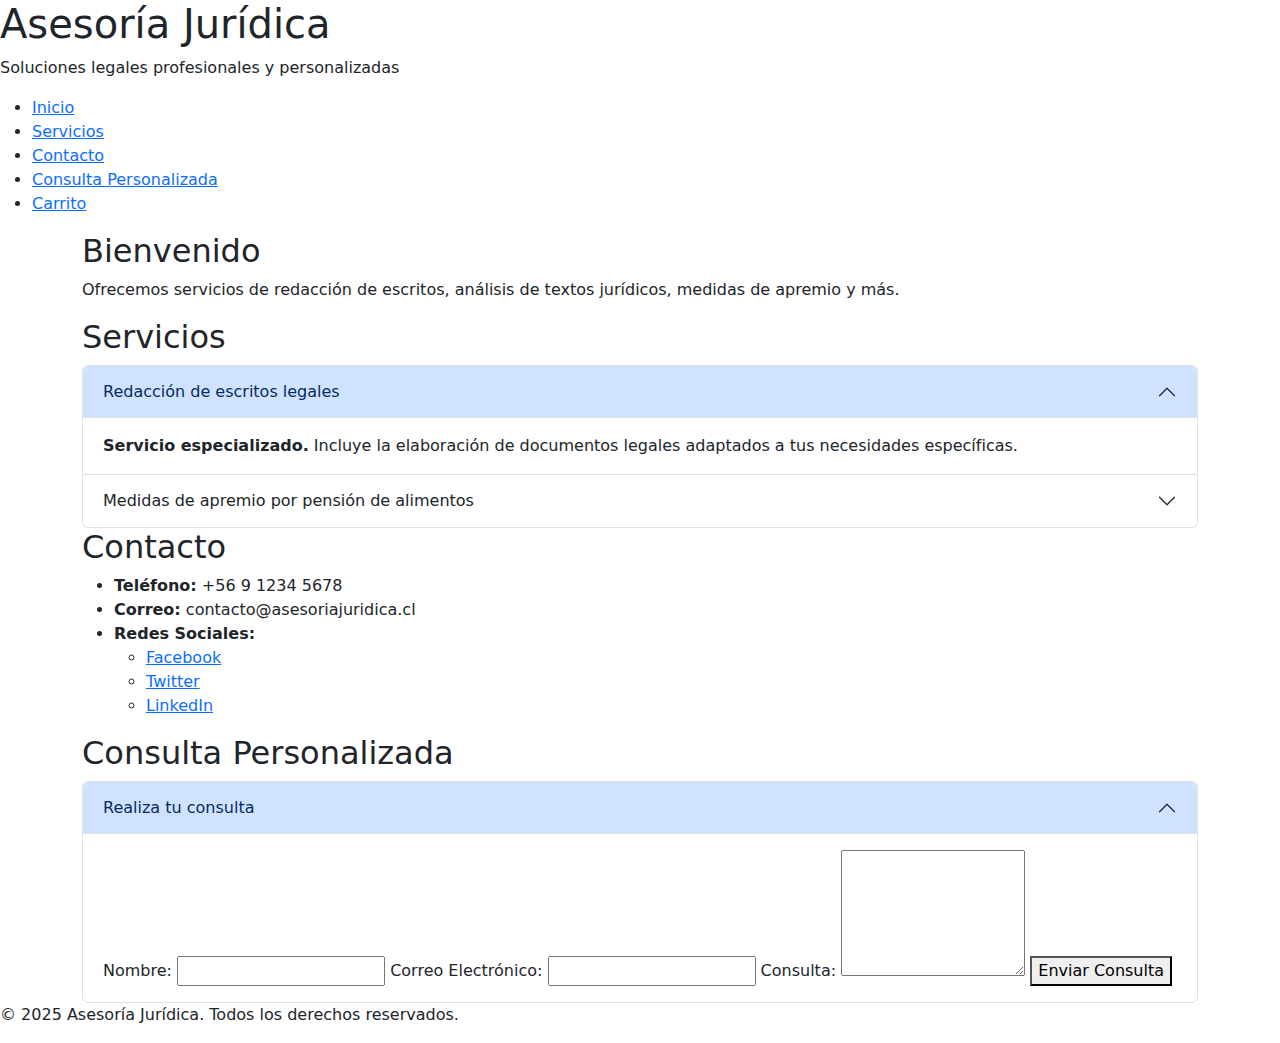
==== index.html @ 689ed21b "Update index.html" ====
<!DOCTYPE html>
<html lang="es">
<head>
    <meta charset="UTF-8">
    <meta name="viewport" content="width=device-width, initial-scale=1.0">
    <title>Asesoría Jurídica - Servicios</title>
    <link rel="stylesheet" href="styles.css">
    <link href="https://cdn.jsdelivr.net/npm/bootstrap@5.3.0-alpha3/dist/css/bootstrap.min.css" rel="stylesheet">
</head>
<body>
    <header>
        <h1>Asesoría Jurídica</h1>
        <p>Soluciones legales profesionales y personalizadas</p>
    </header>

    <nav>
        <ul>
            <li><a href="#inicio">Inicio</a></li>
            <li><a href="#servicios">Servicios</a></li>
            <li><a href="#contacto">Contacto</a></li>
            <li><a href="#consulta">Consulta Personalizada</a></li>
            <li><a href="#carrito">Carrito</a></li>
        </ul>
    </nav>

    <div class="container" id="inicio">
        <h2>Bienvenido</h2>
        <p>Ofrecemos servicios de redacción de escritos, análisis de textos jurídicos, medidas de apremio y más.</p>
    </div>

    <div class="container" id="servicios">
        <h2>Servicios</h2>
        <div class="accordion" id="accordionExample">
            <div class="accordion-item">
                <h2 class="accordion-header">
                    <button class="accordion-button" type="button" data-bs-toggle="collapse" data-bs-target="#collapseOne" aria-expanded="true" aria-controls="collapseOne">
                        Redacción de escritos legales
                    </button>
                </h2>
                <div id="collapseOne" class="accordion-collapse collapse show" data-bs-parent="#accordionExample">
                    <div class="accordion-body">
                        <strong>Servicio especializado.</strong> Incluye la elaboración de documentos legales adaptados a tus necesidades específicas.
                    </div>
                </div>
            </div>
            <div class="accordion-item">
                <h2 class="accordion-header">
                    <button class="accordion-button collapsed" type="button" data-bs-toggle="collapse" data-bs-target="#collapseTwo" aria-expanded="false" aria-controls="collapseTwo">
                        Medidas de apremio por pensión de alimentos
                    </button>
                </h2>
                <div id="collapseTwo" class="accordion-collapse collapse" data-bs-parent="#accordionExample">
                    <div class="accordion-body">
                        <strong>Acciones legales rápidas.</strong> Nos encargamos de gestionar medidas de apremio para asegurar el cumplimiento de las pensiones alimenticias.
                    </div>
                </div>
            </div>
        </div>
    </div>

    <div class="container" id="contacto">
        <h2>Contacto</h2>
        <ul>
            <li><strong>Teléfono:</strong> +56 9 1234 5678</li>
            <li><strong>Correo:</strong> contacto@asesoriajuridica.cl</li>
            <li><strong>Redes Sociales:</strong>
                <ul>
                    <li><a href="#">Facebook</a></li>
                    <li><a href="#">Twitter</a></li>
                    <li><a href="#">LinkedIn</a></li>
                </ul>
            </li>
        </ul>
    </div>

    <div class="container" id="consulta">
        <h2>Consulta Personalizada</h2>
        <div class="accordion" id="accordionConsulta">
            <div class="accordion-item">
                <h2 class="accordion-header">
                    <button class="accordion-button" type="button" data-bs-toggle="collapse" data-bs-target="#collapseConsulta" aria-expanded="true" aria-controls="collapseConsulta">
                        Realiza tu consulta
                    </button>
                </h2>
                <div id="collapseConsulta" class="accordion-collapse collapse show" data-bs-parent="#accordionConsulta">
                    <div class="accordion-body">
                        <form action="#" method="POST">
                            <label for="nombre">Nombre:</label>
                            <input type="text" id="nombre" name="nombre" required>

                            <label for="correo">Correo Electrónico:</label>
                            <input type="email" id="correo" name="correo" required>

                            <label for="consulta">Consulta:</label>
                            <textarea id="consulta" name="consulta" rows="5" required></textarea>

                            <button type="submit">Enviar Consulta</button>
                        </form>
                    </div>
                </div>
            </div>
        </div>
    </div>

    <footer>
        <p>&copy; 2025 Asesoría Jurídica. Todos los derechos reservados.</p>
    </footer>

    <script src="https://cdn.jsdelivr.net/npm/bootstrap@5.3.0-alpha3/dist/js/bootstrap.bundle.min.js"></script>
</body>
</html>
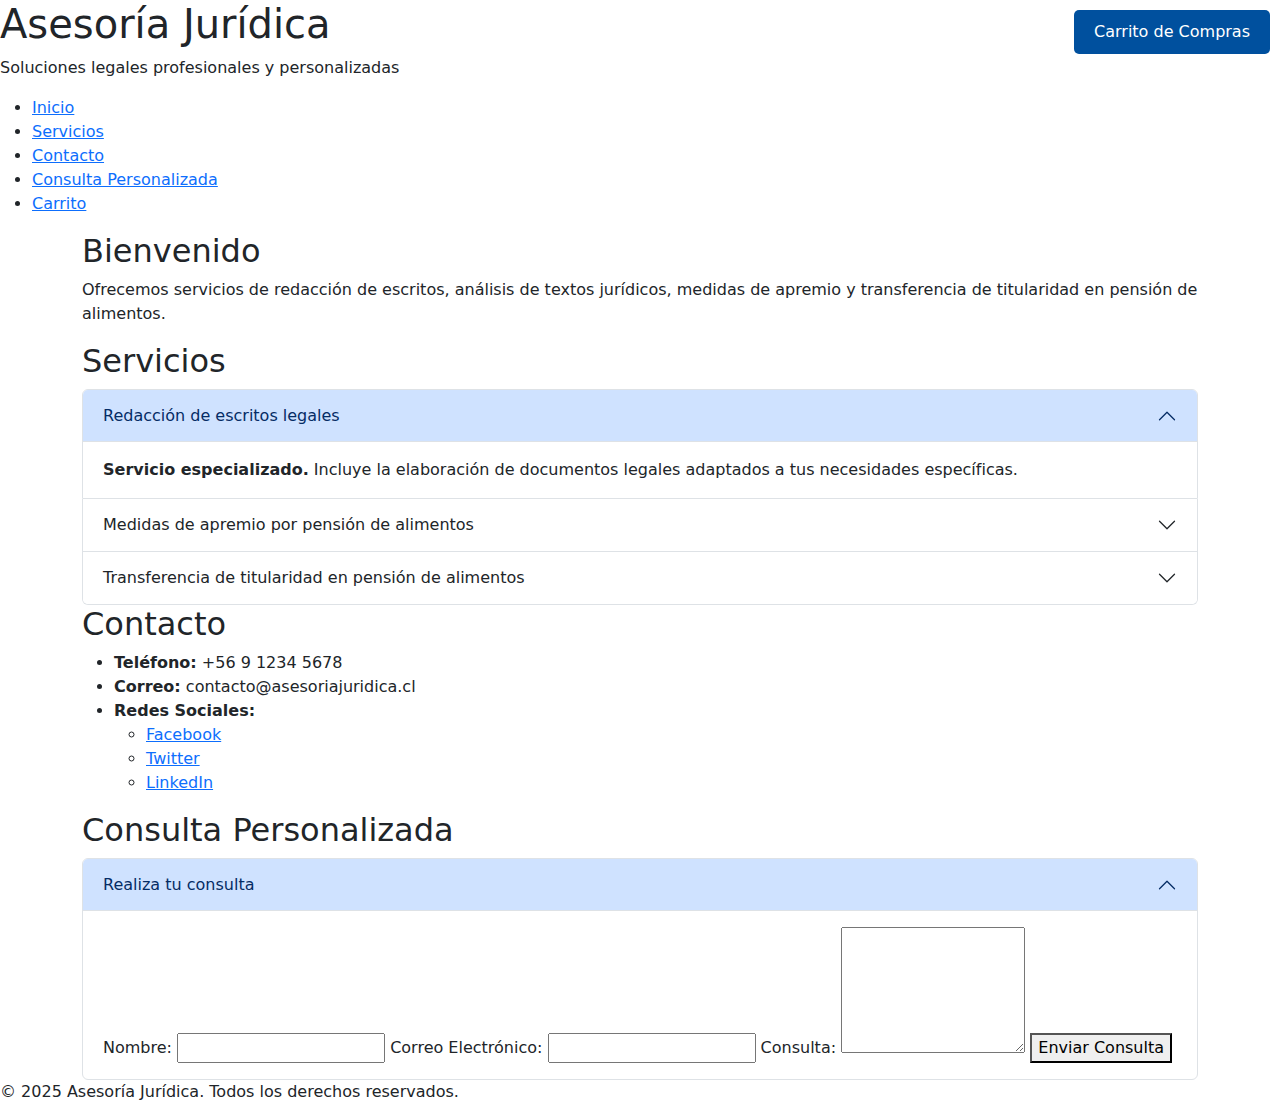
==== commit 1f66c1a3: "Update index.html" ====
--- a/index.html
+++ b/index.html
@@ -6,12 +6,32 @@
     <title>Asesoría Jurídica - Servicios</title>
     <link rel="stylesheet" href="styles.css">
     <link href="https://cdn.jsdelivr.net/npm/bootstrap@5.3.0-alpha3/dist/css/bootstrap.min.css" rel="stylesheet">
+    <style>
+        .cart-button {
+            position: fixed;
+            top: 10px;
+            right: 10px;
+            background-color: #00509e;
+            color: white;
+            border: none;
+            padding: 10px 20px;
+            border-radius: 5px;
+            cursor: pointer;
+            z-index: 1000;
+        }
+
+        .cart-button:hover {
+            background-color: #003366;
+        }
+    </style>
 </head>
 <body>
     <header>
         <h1>Asesoría Jurídica</h1>
         <p>Soluciones legales profesionales y personalizadas</p>
     </header>
+
+    <button class="cart-button" onclick="alert('Función de carrito en desarrollo')">Carrito de Compras</button>
 
     <nav>
         <ul>
@@ -25,7 +45,7 @@
 
     <div class="container" id="inicio">
         <h2>Bienvenido</h2>
-        <p>Ofrecemos servicios de redacción de escritos, análisis de textos jurídicos, medidas de apremio y más.</p>
+        <p>Ofrecemos servicios de redacción de escritos, análisis de textos jurídicos, medidas de apremio y transferencia de titularidad en pensión de alimentos.</p>
     </div>
 
     <div class="container" id="servicios">
@@ -52,6 +72,18 @@
                 <div id="collapseTwo" class="accordion-collapse collapse" data-bs-parent="#accordionExample">
                     <div class="accordion-body">
                         <strong>Acciones legales rápidas.</strong> Nos encargamos de gestionar medidas de apremio para asegurar el cumplimiento de las pensiones alimenticias.
+                    </div>
+                </div>
+            </div>
+            <div class="accordion-item">
+                <h2 class="accordion-header">
+                    <button class="accordion-button collapsed" type="button" data-bs-toggle="collapse" data-bs-target="#collapseThree" aria-expanded="false" aria-controls="collapseThree">
+                        Transferencia de titularidad en pensión de alimentos
+                    </button>
+                </h2>
+                <div id="collapseThree" class="accordion-collapse collapse" data-bs-parent="#accordionExample">
+                    <div class="accordion-body">
+                        <strong>Gestión integral.</strong> Ofrecemos asistencia en la transferencia legal de titularidad para casos de pensión alimenticia.
                     </div>
                 </div>
             </div>
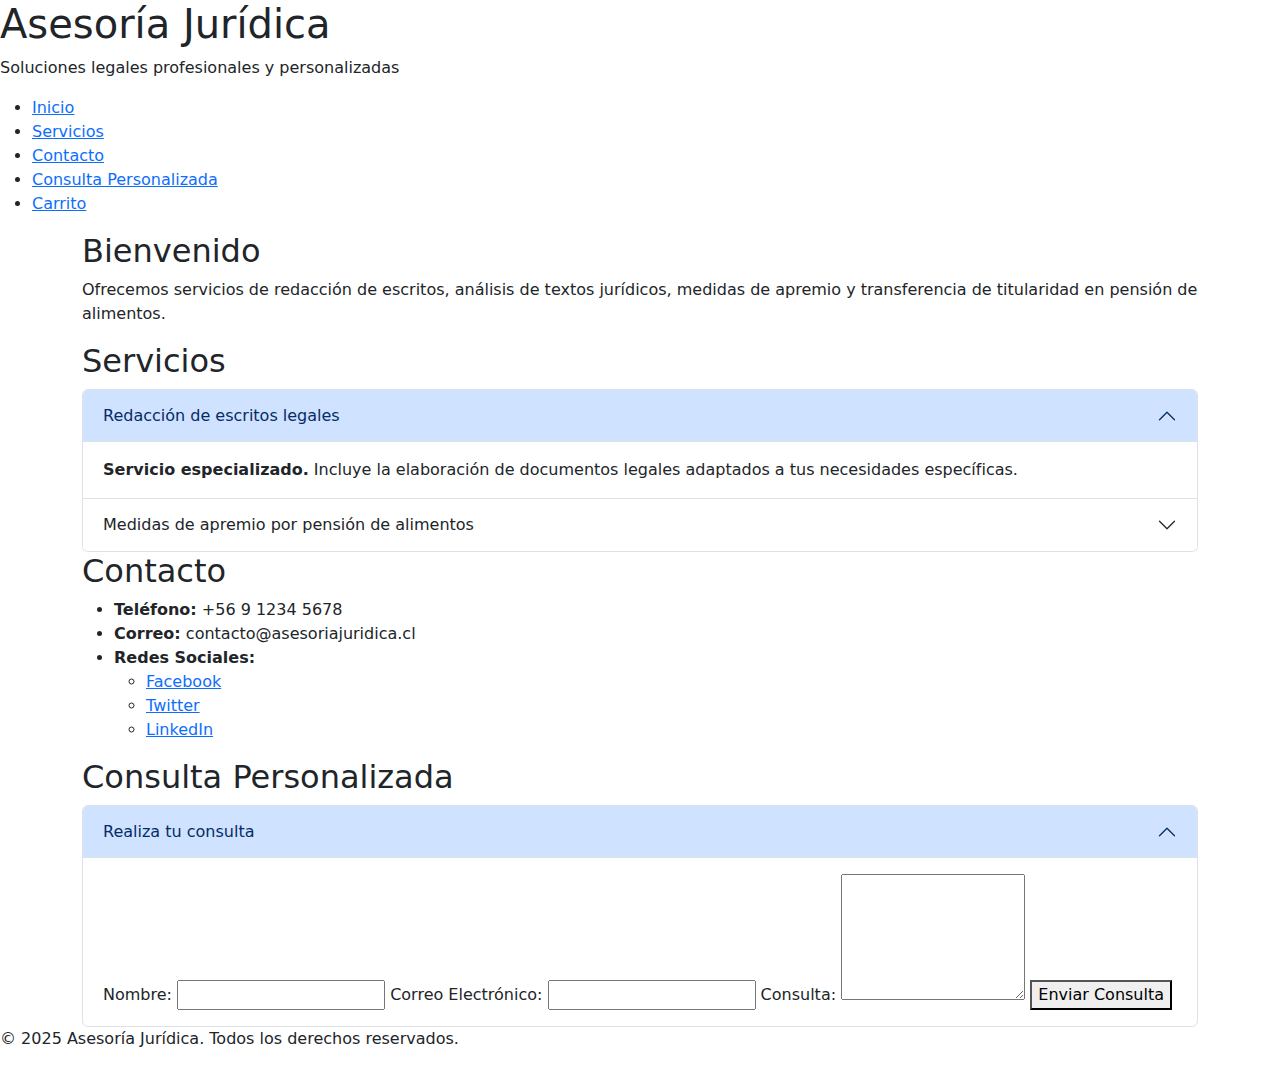
==== commit ab8f8c9d: "Update index.html" ====
--- a/index.html
+++ b/index.html
@@ -6,32 +6,12 @@
     <title>Asesoría Jurídica - Servicios</title>
     <link rel="stylesheet" href="styles.css">
     <link href="https://cdn.jsdelivr.net/npm/bootstrap@5.3.0-alpha3/dist/css/bootstrap.min.css" rel="stylesheet">
-    <style>
-        .cart-button {
-            position: fixed;
-            top: 10px;
-            right: 10px;
-            background-color: #00509e;
-            color: white;
-            border: none;
-            padding: 10px 20px;
-            border-radius: 5px;
-            cursor: pointer;
-            z-index: 1000;
-        }
-
-        .cart-button:hover {
-            background-color: #003366;
-        }
-    </style>
 </head>
 <body>
     <header>
         <h1>Asesoría Jurídica</h1>
         <p>Soluciones legales profesionales y personalizadas</p>
     </header>
-
-    <button class="cart-button" onclick="alert('Función de carrito en desarrollo')">Carrito de Compras</button>
 
     <nav>
         <ul>
@@ -72,18 +52,6 @@
                 <div id="collapseTwo" class="accordion-collapse collapse" data-bs-parent="#accordionExample">
                     <div class="accordion-body">
                         <strong>Acciones legales rápidas.</strong> Nos encargamos de gestionar medidas de apremio para asegurar el cumplimiento de las pensiones alimenticias.
-                    </div>
-                </div>
-            </div>
-            <div class="accordion-item">
-                <h2 class="accordion-header">
-                    <button class="accordion-button collapsed" type="button" data-bs-toggle="collapse" data-bs-target="#collapseThree" aria-expanded="false" aria-controls="collapseThree">
-                        Transferencia de titularidad en pensión de alimentos
-                    </button>
-                </h2>
-                <div id="collapseThree" class="accordion-collapse collapse" data-bs-parent="#accordionExample">
-                    <div class="accordion-body">
-                        <strong>Gestión integral.</strong> Ofrecemos asistencia en la transferencia legal de titularidad para casos de pensión alimenticia.
                     </div>
                 </div>
             </div>
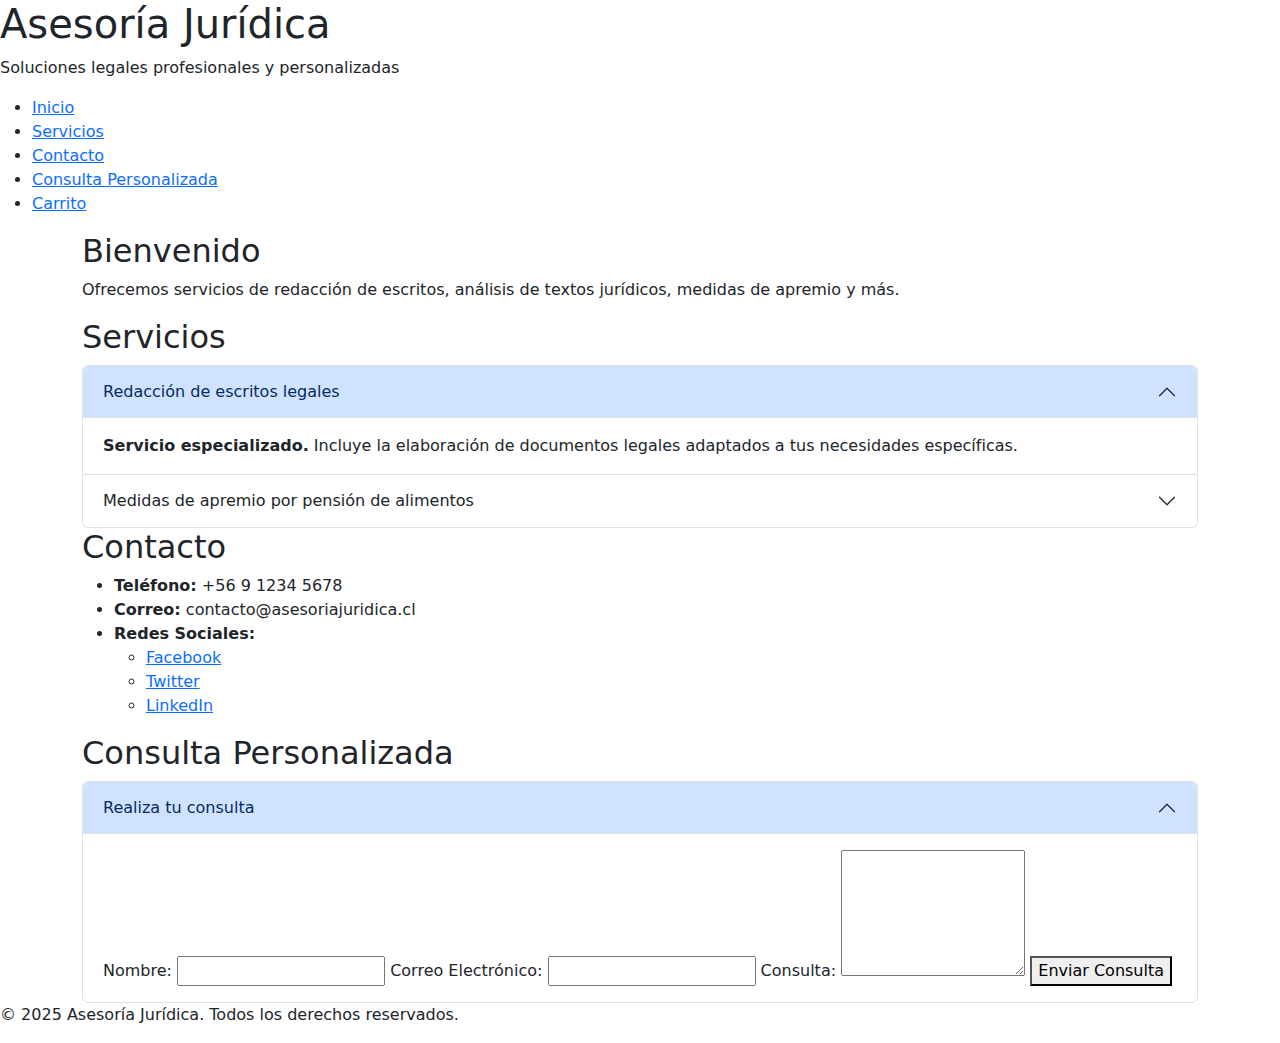
==== commit 685fc675: "Update index.html" ====
--- a/index.html
+++ b/index.html
@@ -25,7 +25,7 @@
 
     <div class="container" id="inicio">
         <h2>Bienvenido</h2>
-        <p>Ofrecemos servicios de redacción de escritos, análisis de textos jurídicos, medidas de apremio y transferencia de titularidad en pensión de alimentos.</p>
+        <p>Ofrecemos servicios de redacción de escritos, análisis de textos jurídicos, medidas de apremio y más.</p>
     </div>
 
     <div class="container" id="servicios">
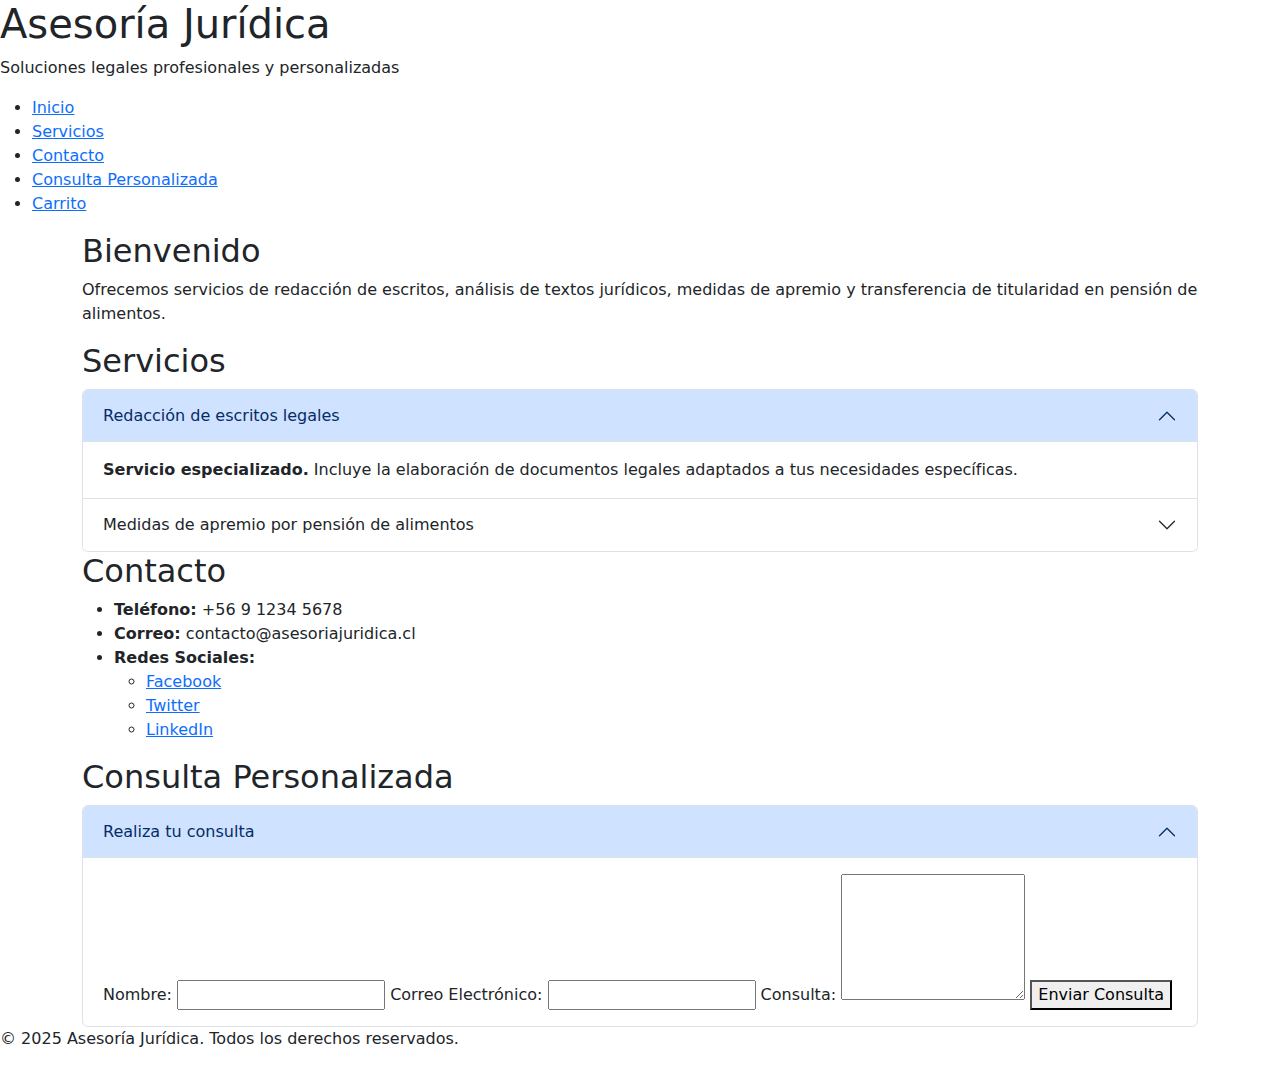
==== commit 1f375d50: "Update index.html" ====
--- a/index.html
+++ b/index.html
@@ -25,7 +25,7 @@
 
     <div class="container" id="inicio">
         <h2>Bienvenido</h2>
-        <p>Ofrecemos servicios de redacción de escritos, análisis de textos jurídicos, medidas de apremio y más.</p>
+        <p>Ofrecemos servicios de redacción de escritos, análisis de textos jurídicos, medidas de apremio y transferencia de titularidad en pensión de alimentos.</p>
     </div>
 
     <div class="container" id="servicios">
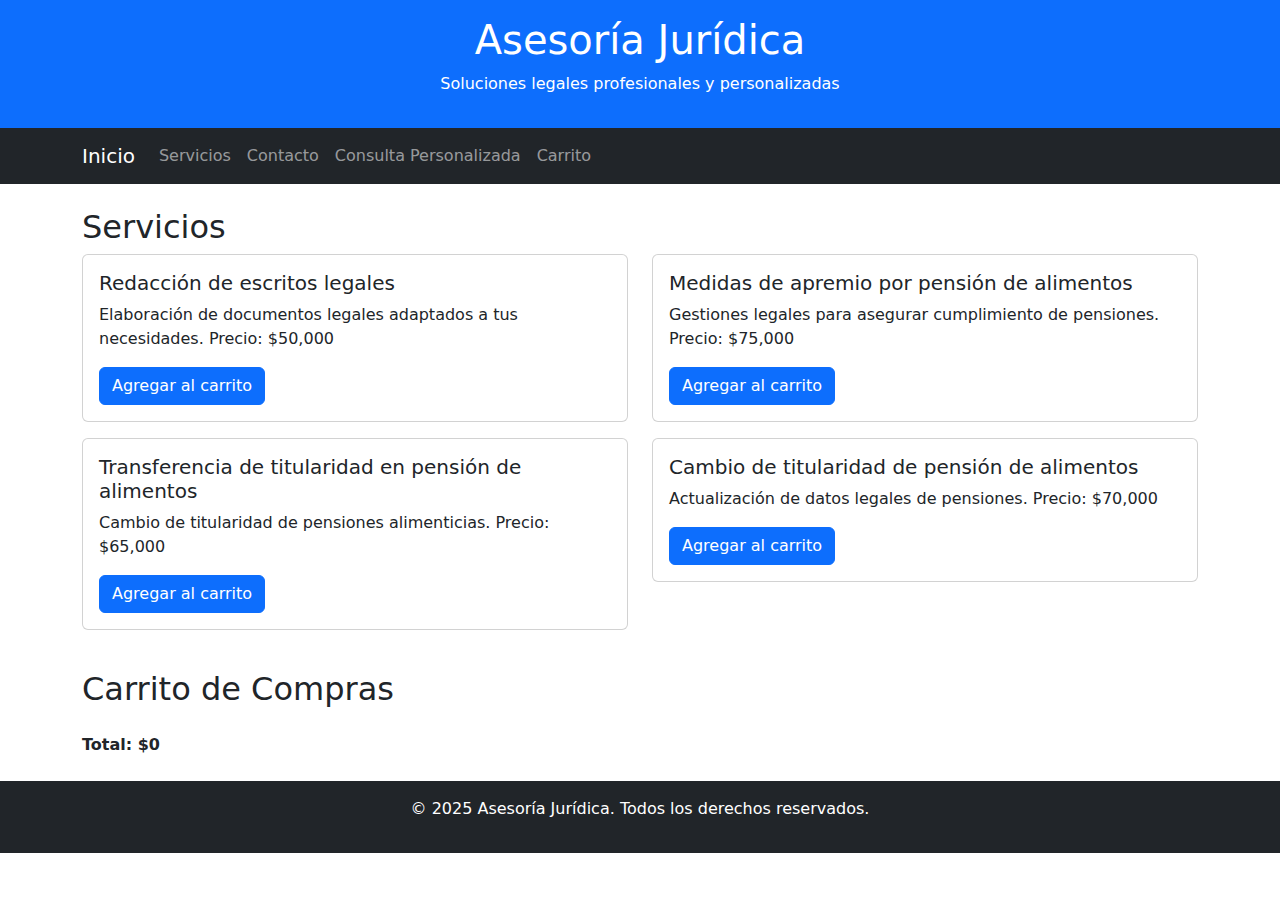
==== commit 650101aa: "Update index.html" ====
--- a/index.html
+++ b/index.html
@@ -6,103 +6,126 @@
     <title>Asesoría Jurídica - Servicios</title>
     <link rel="stylesheet" href="styles.css">
     <link href="https://cdn.jsdelivr.net/npm/bootstrap@5.3.0-alpha3/dist/css/bootstrap.min.css" rel="stylesheet">
+    <script>
+        // Carrito de compras
+        const servicios = [
+            { nombre: "Redacción de escritos legales", precio: 50000 },
+            { nombre: "Medidas de apremio por pensión de alimentos", precio: 75000 },
+            { nombre: "Transferencia de titularidad en pensión de alimentos", precio: 65000 },
+            { nombre: "Cambio de titularidad de pensión de alimentos", precio: 70000 }
+        ];
+
+        let carrito = [];
+
+        function agregarAlCarrito(indice) {
+            carrito.push(servicios[indice]);
+            actualizarCarrito();
+        }
+
+        function eliminarDelCarrito(indice) {
+            carrito.splice(indice, 1);
+            actualizarCarrito();
+        }
+
+        function actualizarCarrito() {
+            const carritoElement = document.getElementById('carrito-items');
+            const totalElement = document.getElementById('carrito-total');
+            carritoElement.innerHTML = '';
+
+            let total = 0;
+            carrito.forEach((item, index) => {
+                total += item.precio;
+                const listItem = document.createElement('li');
+                listItem.className = "list-group-item d-flex justify-content-between align-items-center";
+                listItem.textContent = `${item.nombre} - $${item.precio}`;
+
+                const removeButton = document.createElement('button');
+                removeButton.textContent = 'Eliminar';
+                removeButton.className = 'btn btn-danger btn-sm';
+                removeButton.onclick = () => eliminarDelCarrito(index);
+                listItem.appendChild(removeButton);
+
+                carritoElement.appendChild(listItem);
+            });
+
+            totalElement.textContent = `Total: $${total}`;
+        }
+    </script>
 </head>
 <body>
-    <header>
+    <header class="text-center py-3 bg-primary text-white">
         <h1>Asesoría Jurídica</h1>
         <p>Soluciones legales profesionales y personalizadas</p>
     </header>
 
-    <nav>
-        <ul>
-            <li><a href="#inicio">Inicio</a></li>
-            <li><a href="#servicios">Servicios</a></li>
-            <li><a href="#contacto">Contacto</a></li>
-            <li><a href="#consulta">Consulta Personalizada</a></li>
-            <li><a href="#carrito">Carrito</a></li>
-        </ul>
+    <nav class="navbar navbar-expand-lg navbar-dark bg-dark">
+        <div class="container">
+            <a class="navbar-brand" href="#">Inicio</a>
+            <button class="navbar-toggler" type="button" data-bs-toggle="collapse" data-bs-target="#navbarNav" aria-controls="navbarNav" aria-expanded="false" aria-label="Toggle navigation">
+                <span class="navbar-toggler-icon"></span>
+            </button>
+            <div class="collapse navbar-collapse" id="navbarNav">
+                <ul class="navbar-nav">
+                    <li class="nav-item"><a class="nav-link" href="#servicios">Servicios</a></li>
+                    <li class="nav-item"><a class="nav-link" href="#contacto">Contacto</a></li>
+                    <li class="nav-item"><a class="nav-link" href="#consulta">Consulta Personalizada</a></li>
+                    <li class="nav-item"><a class="nav-link" href="#carrito">Carrito</a></li>
+                </ul>
+            </div>
+        </div>
     </nav>
 
-    <div class="container" id="inicio">
-        <h2>Bienvenido</h2>
-        <p>Ofrecemos servicios de redacción de escritos, análisis de textos jurídicos, medidas de apremio y transferencia de titularidad en pensión de alimentos.</p>
-    </div>
-
-    <div class="container" id="servicios">
+    <div class="container my-4" id="servicios">
         <h2>Servicios</h2>
-        <div class="accordion" id="accordionExample">
-            <div class="accordion-item">
-                <h2 class="accordion-header">
-                    <button class="accordion-button" type="button" data-bs-toggle="collapse" data-bs-target="#collapseOne" aria-expanded="true" aria-controls="collapseOne">
-                        Redacción de escritos legales
-                    </button>
-                </h2>
-                <div id="collapseOne" class="accordion-collapse collapse show" data-bs-parent="#accordionExample">
-                    <div class="accordion-body">
-                        <strong>Servicio especializado.</strong> Incluye la elaboración de documentos legales adaptados a tus necesidades específicas.
+        <div class="row">
+            <div class="col-md-6 mb-3" id="servicio-1">
+                <div class="card">
+                    <div class="card-body">
+                        <h5 class="card-title">Redacción de escritos legales</h5>
+                        <p class="card-text">Elaboración de documentos legales adaptados a tus necesidades. Precio: $50,000</p>
+                        <button class="btn btn-primary" onclick="agregarAlCarrito(0)">Agregar al carrito</button>
                     </div>
                 </div>
             </div>
-            <div class="accordion-item">
-                <h2 class="accordion-header">
-                    <button class="accordion-button collapsed" type="button" data-bs-toggle="collapse" data-bs-target="#collapseTwo" aria-expanded="false" aria-controls="collapseTwo">
-                        Medidas de apremio por pensión de alimentos
-                    </button>
-                </h2>
-                <div id="collapseTwo" class="accordion-collapse collapse" data-bs-parent="#accordionExample">
-                    <div class="accordion-body">
-                        <strong>Acciones legales rápidas.</strong> Nos encargamos de gestionar medidas de apremio para asegurar el cumplimiento de las pensiones alimenticias.
+            <div class="col-md-6 mb-3" id="servicio-2">
+                <div class="card">
+                    <div class="card-body">
+                        <h5 class="card-title">Medidas de apremio por pensión de alimentos</h5>
+                        <p class="card-text">Gestiones legales para asegurar cumplimiento de pensiones. Precio: $75,000</p>
+                        <button class="btn btn-primary" onclick="agregarAlCarrito(1)">Agregar al carrito</button>
+                    </div>
+                </div>
+            </div>
+            <div class="col-md-6 mb-3" id="servicio-3">
+                <div class="card">
+                    <div class="card-body">
+                        <h5 class="card-title">Transferencia de titularidad en pensión de alimentos</h5>
+                        <p class="card-text">Cambio de titularidad de pensiones alimenticias. Precio: $65,000</p>
+                        <button class="btn btn-primary" onclick="agregarAlCarrito(2)">Agregar al carrito</button>
+                    </div>
+                </div>
+            </div>
+            <div class="col-md-6 mb-3" id="servicio-4">
+                <div class="card">
+                    <div class="card-body">
+                        <h5 class="card-title">Cambio de titularidad de pensión de alimentos</h5>
+                        <p class="card-text">Actualización de datos legales de pensiones. Precio: $70,000</p>
+                        <button class="btn btn-primary" onclick="agregarAlCarrito(3)">Agregar al carrito</button>
                     </div>
                 </div>
             </div>
         </div>
     </div>
 
-    <div class="container" id="contacto">
-        <h2>Contacto</h2>
-        <ul>
-            <li><strong>Teléfono:</strong> +56 9 1234 5678</li>
-            <li><strong>Correo:</strong> contacto@asesoriajuridica.cl</li>
-            <li><strong>Redes Sociales:</strong>
-                <ul>
-                    <li><a href="#">Facebook</a></li>
-                    <li><a href="#">Twitter</a></li>
-                    <li><a href="#">LinkedIn</a></li>
-                </ul>
-            </li>
+    <div class="container my-4" id="carrito">
+        <h2>Carrito de Compras</h2>
+        <ul id="carrito-items" class="list-group mb-3">
+            <!-- Elementos del carrito -->
         </ul>
+        <p id="carrito-total" class="fw-bold">Total: $0</p>
     </div>
 
-    <div class="container" id="consulta">
-        <h2>Consulta Personalizada</h2>
-        <div class="accordion" id="accordionConsulta">
-            <div class="accordion-item">
-                <h2 class="accordion-header">
-                    <button class="accordion-button" type="button" data-bs-toggle="collapse" data-bs-target="#collapseConsulta" aria-expanded="true" aria-controls="collapseConsulta">
-                        Realiza tu consulta
-                    </button>
-                </h2>
-                <div id="collapseConsulta" class="accordion-collapse collapse show" data-bs-parent="#accordionConsulta">
-                    <div class="accordion-body">
-                        <form action="#" method="POST">
-                            <label for="nombre">Nombre:</label>
-                            <input type="text" id="nombre" name="nombre" required>
-
-                            <label for="correo">Correo Electrónico:</label>
-                            <input type="email" id="correo" name="correo" required>
-
-                            <label for="consulta">Consulta:</label>
-                            <textarea id="consulta" name="consulta" rows="5" required></textarea>
-
-                            <button type="submit">Enviar Consulta</button>
-                        </form>
-                    </div>
-                </div>
-            </div>
-        </div>
-    </div>
-
-    <footer>
+    <footer class="text-center py-3 bg-dark text-white">
         <p>&copy; 2025 Asesoría Jurídica. Todos los derechos reservados.</p>
     </footer>
 
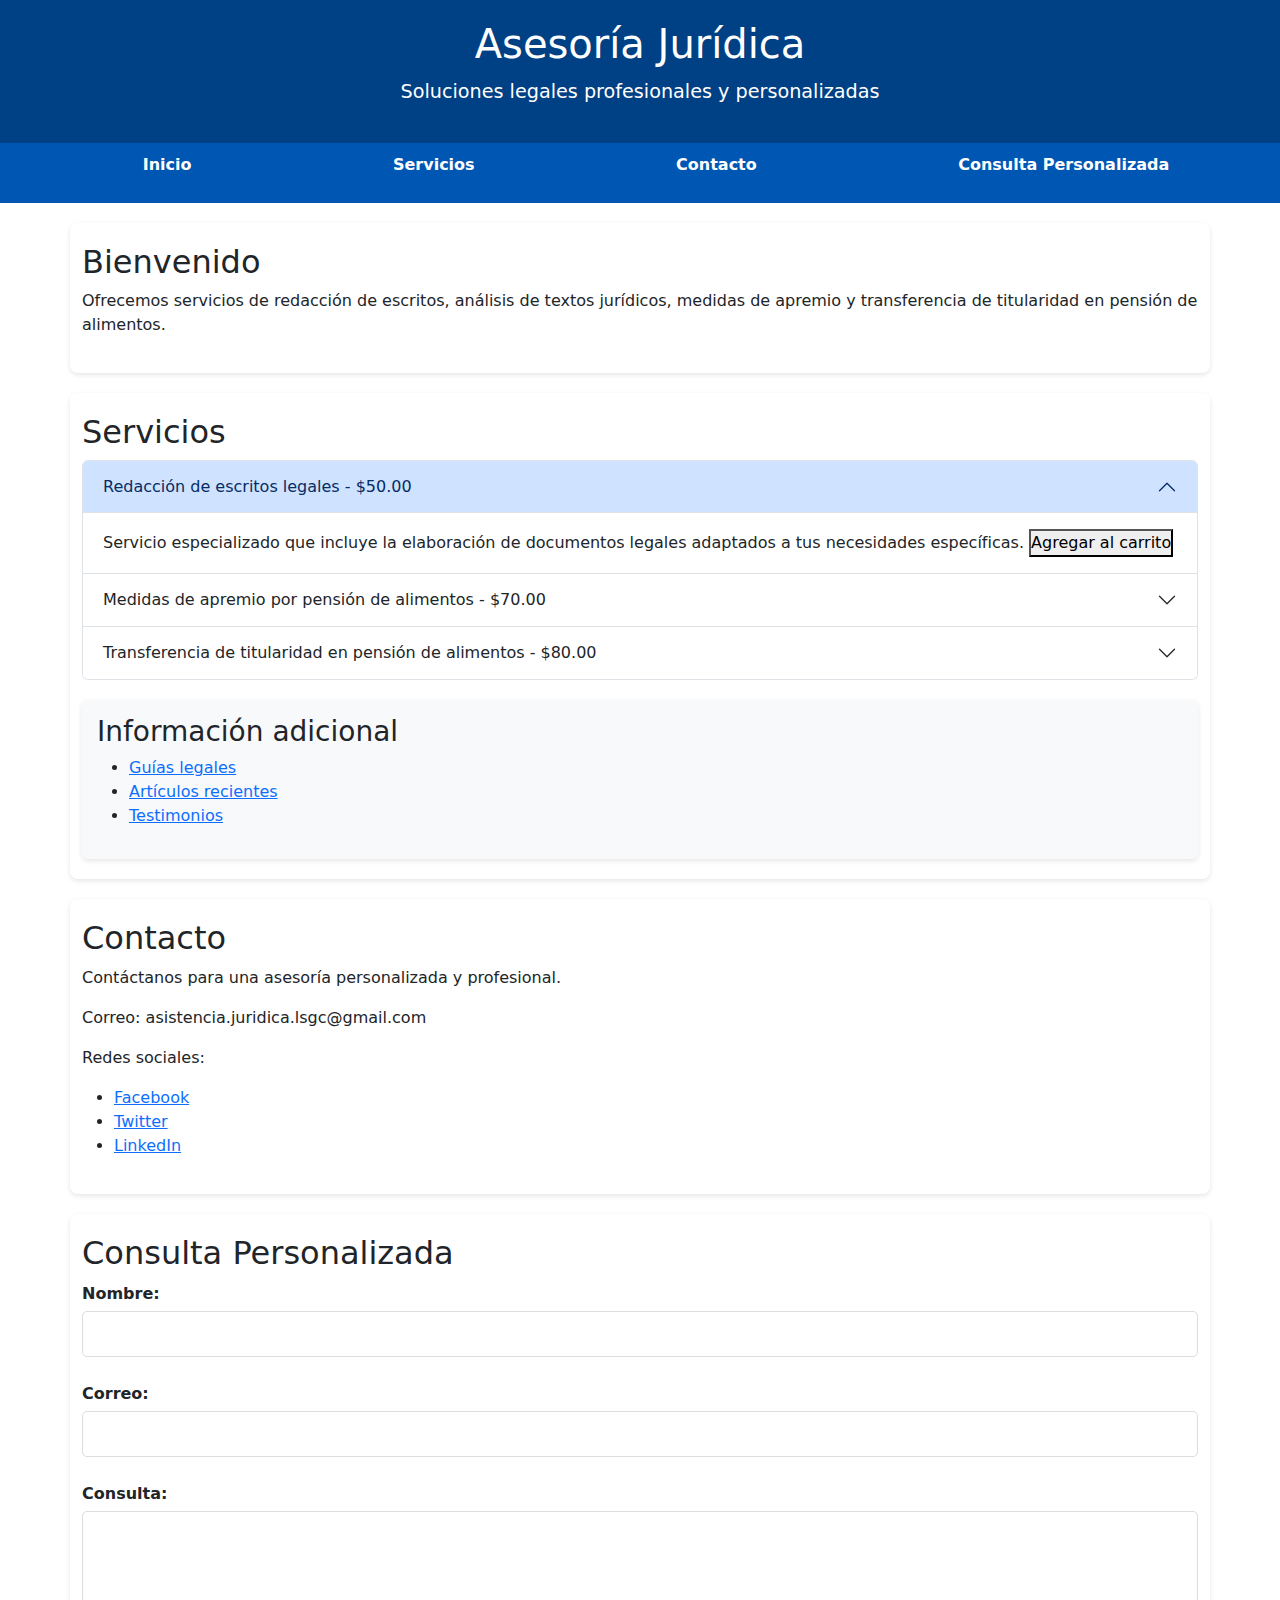
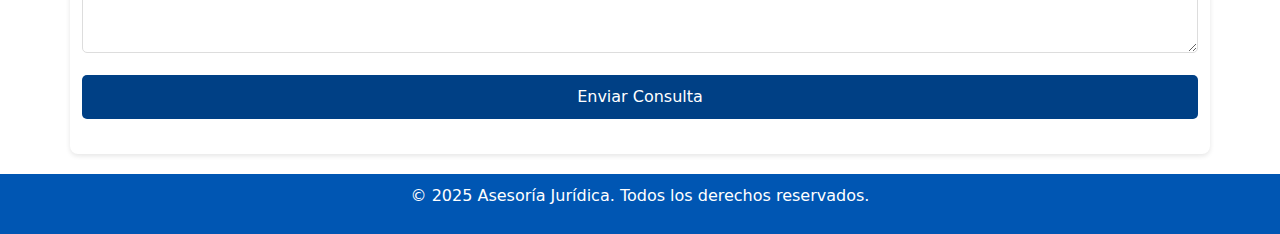
==== commit 3105bb16: "Add files via upload" ====
--- a/index.html
+++ b/index.html
@@ -1,134 +1,161 @@
-<!DOCTYPE html>
-<html lang="es">
-<head>
-    <meta charset="UTF-8">
-    <meta name="viewport" content="width=device-width, initial-scale=1.0">
-    <title>Asesoría Jurídica - Servicios</title>
-    <link rel="stylesheet" href="styles.css">
-    <link href="https://cdn.jsdelivr.net/npm/bootstrap@5.3.0-alpha3/dist/css/bootstrap.min.css" rel="stylesheet">
-    <script>
-        // Carrito de compras
-        const servicios = [
-            { nombre: "Redacción de escritos legales", precio: 50000 },
-            { nombre: "Medidas de apremio por pensión de alimentos", precio: 75000 },
-            { nombre: "Transferencia de titularidad en pensión de alimentos", precio: 65000 },
-            { nombre: "Cambio de titularidad de pensión de alimentos", precio: 70000 }
-        ];
-
-        let carrito = [];
-
-        function agregarAlCarrito(indice) {
-            carrito.push(servicios[indice]);
-            actualizarCarrito();
-        }
-
-        function eliminarDelCarrito(indice) {
-            carrito.splice(indice, 1);
-            actualizarCarrito();
-        }
-
-        function actualizarCarrito() {
-            const carritoElement = document.getElementById('carrito-items');
-            const totalElement = document.getElementById('carrito-total');
-            carritoElement.innerHTML = '';
-
-            let total = 0;
-            carrito.forEach((item, index) => {
-                total += item.precio;
-                const listItem = document.createElement('li');
-                listItem.className = "list-group-item d-flex justify-content-between align-items-center";
-                listItem.textContent = `${item.nombre} - $${item.precio}`;
-
-                const removeButton = document.createElement('button');
-                removeButton.textContent = 'Eliminar';
-                removeButton.className = 'btn btn-danger btn-sm';
-                removeButton.onclick = () => eliminarDelCarrito(index);
-                listItem.appendChild(removeButton);
-
-                carritoElement.appendChild(listItem);
-            });
-
-            totalElement.textContent = `Total: $${total}`;
-        }
-    </script>
-</head>
-<body>
-    <header class="text-center py-3 bg-primary text-white">
-        <h1>Asesoría Jurídica</h1>
-        <p>Soluciones legales profesionales y personalizadas</p>
-    </header>
-
-    <nav class="navbar navbar-expand-lg navbar-dark bg-dark">
-        <div class="container">
-            <a class="navbar-brand" href="#">Inicio</a>
-            <button class="navbar-toggler" type="button" data-bs-toggle="collapse" data-bs-target="#navbarNav" aria-controls="navbarNav" aria-expanded="false" aria-label="Toggle navigation">
-                <span class="navbar-toggler-icon"></span>
-            </button>
-            <div class="collapse navbar-collapse" id="navbarNav">
-                <ul class="navbar-nav">
-                    <li class="nav-item"><a class="nav-link" href="#servicios">Servicios</a></li>
-                    <li class="nav-item"><a class="nav-link" href="#contacto">Contacto</a></li>
-                    <li class="nav-item"><a class="nav-link" href="#consulta">Consulta Personalizada</a></li>
-                    <li class="nav-item"><a class="nav-link" href="#carrito">Carrito</a></li>
-                </ul>
-            </div>
-        </div>
-    </nav>
-
-    <div class="container my-4" id="servicios">
-        <h2>Servicios</h2>
-        <div class="row">
-            <div class="col-md-6 mb-3" id="servicio-1">
-                <div class="card">
-                    <div class="card-body">
-                        <h5 class="card-title">Redacción de escritos legales</h5>
-                        <p class="card-text">Elaboración de documentos legales adaptados a tus necesidades. Precio: $50,000</p>
-                        <button class="btn btn-primary" onclick="agregarAlCarrito(0)">Agregar al carrito</button>
-                    </div>
-                </div>
-            </div>
-            <div class="col-md-6 mb-3" id="servicio-2">
-                <div class="card">
-                    <div class="card-body">
-                        <h5 class="card-title">Medidas de apremio por pensión de alimentos</h5>
-                        <p class="card-text">Gestiones legales para asegurar cumplimiento de pensiones. Precio: $75,000</p>
-                        <button class="btn btn-primary" onclick="agregarAlCarrito(1)">Agregar al carrito</button>
-                    </div>
-                </div>
-            </div>
-            <div class="col-md-6 mb-3" id="servicio-3">
-                <div class="card">
-                    <div class="card-body">
-                        <h5 class="card-title">Transferencia de titularidad en pensión de alimentos</h5>
-                        <p class="card-text">Cambio de titularidad de pensiones alimenticias. Precio: $65,000</p>
-                        <button class="btn btn-primary" onclick="agregarAlCarrito(2)">Agregar al carrito</button>
-                    </div>
-                </div>
-            </div>
-            <div class="col-md-6 mb-3" id="servicio-4">
-                <div class="card">
-                    <div class="card-body">
-                        <h5 class="card-title">Cambio de titularidad de pensión de alimentos</h5>
-                        <p class="card-text">Actualización de datos legales de pensiones. Precio: $70,000</p>
-                        <button class="btn btn-primary" onclick="agregarAlCarrito(3)">Agregar al carrito</button>
-                    </div>
-                </div>
-            </div>
-        </div>
-    </div>
-
-    <div class="container my-4" id="carrito">
-        <h2>Carrito de Compras</h2>
-        <ul id="carrito-items" class="list-group mb-3">
-            <!-- Elementos del carrito -->
-        </ul>
-        <p id="carrito-total" class="fw-bold">Total: $0</p>
-    </div>
-
-    <footer class="text-center py-3 bg-dark text-white">
-        <p>&copy; 2025 Asesoría Jurídica. Todos los derechos reservados.</p>
-    </footer>
-
-    <script src="https://cdn.jsdelivr.net/npm/bootstrap@5.3.0-alpha3/dist/js/bootstrap.bundle.min.js"></script>
-</body>
-</html>
+<!DOCTYPE html>
+<html lang="es">
+<head>
+    <meta charset="UTF-8">
+    <meta name="viewport" content="width=device-width, initial-scale=1.0">
+    <title>Asesoría Jurídica - Servicios</title>
+    <link rel="stylesheet" href="styles.css">
+    <link href="https://cdn.jsdelivr.net/npm/bootstrap@5.3.0-alpha3/dist/css/bootstrap.min.css" rel="stylesheet">
+    <script>
+        let carrito = [];
+
+        function agregarAlCarrito(servicio, precio) {
+            carrito.push({ servicio, precio });
+            actualizarCarrito();
+        }
+
+        function eliminarDelCarrito(index) {
+            carrito.splice(index, 1);
+            actualizarCarrito();
+        }
+
+        function actualizarCarrito() {
+            const carritoElement = document.getElementById('carrito-items');
+            carritoElement.innerHTML = '';
+
+            carrito.forEach((item, index) => {
+                const listItem = document.createElement('li');
+                listItem.innerHTML = `
+                    ${item.servicio} - $${item.precio.toFixed(2)}
+                    <button onclick="eliminarDelCarrito(${index})">Eliminar</button>
+                `;
+                carritoElement.appendChild(listItem);
+            });
+
+            const total = carrito.reduce((sum, item) => sum + item.precio, 0);
+            document.getElementById('carrito-total').textContent = `Total: $${total.toFixed(2)}`;
+
+            const carritoContainer = document.getElementById('carrito');
+            carritoContainer.style.display = carrito.length > 0 ? 'block' : 'none';
+        }
+    </script>
+</head>
+<body>
+    <header>
+        <h1>Asesoría Jurídica</h1>
+        <p>Soluciones legales profesionales y personalizadas</p>
+    </header>
+
+    <nav>
+        <ul>
+            <li><a href="#inicio">Inicio</a></li>
+            <li><a href="#servicios">Servicios</a></li>
+            <li><a href="#contacto">Contacto</a></li>
+            <li><a href="#consulta">Consulta Personalizada</a></li>
+        </ul>
+    </nav>
+
+    <div class="container" id="inicio">
+        <h2>Bienvenido</h2>
+        <p>Ofrecemos servicios de redacción de escritos, análisis de textos jurídicos, medidas de apremio y transferencia de titularidad en pensión de alimentos.</p>
+    </div>
+
+    <div class="container" id="servicios">
+        <h2>Servicios</h2>
+        <div class="accordion" id="accordionServicios">
+            <div class="accordion-item">
+                <h2 class="accordion-header">
+                    <button class="accordion-button" type="button" data-bs-toggle="collapse" data-bs-target="#collapseOne" aria-expanded="true" aria-controls="collapseOne">
+                        Redacción de escritos legales - $50.00
+                    </button>
+                </h2>
+                <div id="collapseOne" class="accordion-collapse collapse show">
+                    <div class="accordion-body">
+                        Servicio especializado que incluye la elaboración de documentos legales adaptados a tus necesidades específicas.
+                        <button onclick="agregarAlCarrito('Redacción de escritos legales', 50)">Agregar al carrito</button>
+                    </div>
+                </div>
+            </div>
+            <div class="accordion-item">
+                <h2 class="accordion-header">
+                    <button class="accordion-button collapsed" type="button" data-bs-toggle="collapse" data-bs-target="#collapseTwo" aria-expanded="false" aria-controls="collapseTwo">
+                        Medidas de apremio por pensión de alimentos - $70.00
+                    </button>
+                </h2>
+                <div id="collapseTwo" class="accordion-collapse collapse">
+                    <div class="accordion-body">
+                        Acciones legales rápidas para asegurar el cumplimiento de las pensiones alimenticias.
+                        <button onclick="agregarAlCarrito('Medidas de apremio por pensión de alimentos', 70)">Agregar al carrito</button>
+                    </div>
+                </div>
+            </div>
+            <div class="accordion-item">
+                <h2 class="accordion-header">
+                    <button class="accordion-button collapsed" type="button" data-bs-toggle="collapse" data-bs-target="#collapseThree" aria-expanded="false" aria-controls="collapseThree">
+                        Transferencia de titularidad en pensión de alimentos - $80.00
+                    </button>
+                </h2>
+                <div id="collapseThree" class="accordion-collapse collapse">
+                    <div class="accordion-body">
+                        Servicio legal especializado para transferir la titularidad de pensión de alimentos.
+                        <button onclick="agregarAlCarrito('Transferencia de titularidad en pensión de alimentos', 80)">Agregar al carrito</button>
+                    </div>
+                </div>
+            </div>
+        </div>
+      <aside>
+        <h3>Información adicional</h3>
+          <ul>
+            <li><a href="#">Guías legales</a></li>
+            <li><a href="#">Artículos recientes</a></li>
+            <li><a href="#">Testimonios</a></li>
+        </ul>
+    </aside>
+    </div>
+
+       <div class="container" id="contacto">
+        
+      
+        <h2>Contacto</h2>
+         <p>Contáctanos para una asesoría personalizada y profesional.</p>
+        <p>Correo: asistencia.juridica.lsgc@gmail.com</p>
+        <p>Redes sociales:</p>
+        <ul>
+            <li><a href="#">Facebook</a></li>
+            <li><a href="#">Twitter</a></li>
+            <li><a href="#">LinkedIn</a></li>
+        </ul>
+    </div>
+
+    <div class="container" id="consulta">
+        <h2>Consulta Personalizada</h2>
+        <form action="https://formspree.io/f/mqaaggow" method="POST">
+            <label for="nombre">Nombre:</label>
+            <input type="text" id="nombre" name="nombre" required>
+
+            <label for="correo">Correo:</label>
+            <input type="email" id="correo" name="correo" required>
+
+            <label for="consulta">Consulta:</label>
+            <textarea id="consulta" name="consulta" rows="5" required></textarea>
+
+            <button type="submit">Enviar Consulta</button>
+        </form>
+    </div>
+
+    <div id="carrito" style="display: none;">
+        <div id="carrito-header">Carrito de Compras</div>
+        <ul id="carrito-items"></ul>
+        <div id="carrito-footer">
+            <p id="carrito-total">Total: $0.00</p>
+        </div>
+    </div>
+
+    <footer>
+        <p>&copy; 2025 Asesoría Jurídica. Todos los derechos reservados.</p>
+    </footer>
+
+    <script src="https://cdn.jsdelivr.net/npm/bootstrap@5.3.0-alpha3/dist/js/bootstrap.bundle.min.js"></script>
+  <script src="scripts.js"></script>
+</body>
+</html>
--- a/styles.css
+++ b/styles.css
@@ -0,0 +1,170 @@
+* {
+    margin: 0;
+    padding: 0;
+    box-sizing: border-box;
+}
+
+body {
+    font-family: 'Roboto', sans-serif;
+    background-color: #f4f4f9;
+    color: #333;
+    line-height: 1.6;
+    margin: 0;
+    padding: 0;
+}
+
+header {
+    background-color: #004085;
+    color: white;
+    padding: 20px;
+    text-align: center;
+}
+
+header h1 {
+    font-size: 2.5rem;
+    margin-bottom: 10px;
+}
+
+header p {
+    font-size: 1.2rem;
+}
+
+nav {
+    background-color: #0056b3;
+    padding: 10px;
+}
+
+nav ul {
+    list-style: none;
+    display: flex;
+    justify-content: space-around;
+}
+
+nav ul li a {
+    text-decoration: none;
+    color: white;
+    font-weight: bold;
+    padding: 5px 10px;
+}
+
+nav ul li a:hover {
+    background-color: #003d82;
+    border-radius: 5px;
+}
+
+.container {
+    max-width: 1200px;
+    margin: 20px auto;
+    padding: 20px;
+    background: white;
+    border-radius: 8px;
+    box-shadow: 0 2px 5px rgba(0, 0, 0, 0.1);
+}
+
+h2 {
+    color: #004085;
+    margin-bottom: 20px;
+}
+
+form label {
+    display: block;
+    margin: 10px 0 5px;
+    font-weight: bold;
+}
+
+form input, form textarea, form button {
+    width: 100%;
+    padding: 10px;
+    margin-bottom: 15px;
+    border: 1px solid #ddd;
+    border-radius: 5px;
+    font-size: 1rem;
+}
+
+form button {
+    background-color: #004085;
+    color: white;
+    border: none;
+    cursor: pointer;
+}
+
+form button:hover {
+    background-color: #002d59;
+}
+
+footer {
+    background-color: #0056b3;
+    color: white;
+    text-align: center;
+    padding: 10px 0;
+    position: relative;
+    bottom: 0;
+    width: 100%;
+}
+
+aside {
+    background: #f8f9fa;
+    padding: 15px;
+    margin-top: 20px;
+    border-radius: 5px;
+    box-shadow: 0 2px 5px rgba(0, 0, 0, 0.1);
+}
+
+#carrito {
+    position: fixed;
+    top: 20px;
+    right: 20px;
+    width: 300px;
+    background: white;
+    box-shadow: 0 2px 5px rgba(0, 0, 0, 0.2);
+    border-radius: 8px;
+    overflow: hidden;
+    z-index: 1000;
+    display: none;
+}
+
+#carrito-header {
+    background-color: #004085;
+    color: white;
+    padding: 10px;
+    text-align: center;
+    font-weight: bold;
+}
+
+#carrito-items {
+    list-style: none;
+    margin: 0;
+    padding: 10px;
+    max-height: 400px;
+    overflow-y: auto;
+}
+
+#carrito-items li {
+    display: flex;
+    justify-content: space-between;
+    align-items: center;
+    margin-bottom: 10px;
+    padding: 10px;
+    background: #f4f4f9;
+    border-radius: 5px;
+}
+
+#carrito-items li button {
+    background-color: #dc3545;
+    border: none;
+    color: white;
+    cursor: pointer;
+    padding: 5px 10px;
+    border-radius: 5px;
+}
+
+#carrito-items li button:hover {
+    background-color: #bd2130;
+}
+
+#carrito-footer {
+    text-align: center;
+    padding: 10px;
+    background-color: #f8f9fa;
+    border-top: 1px solid #ddd;
+}
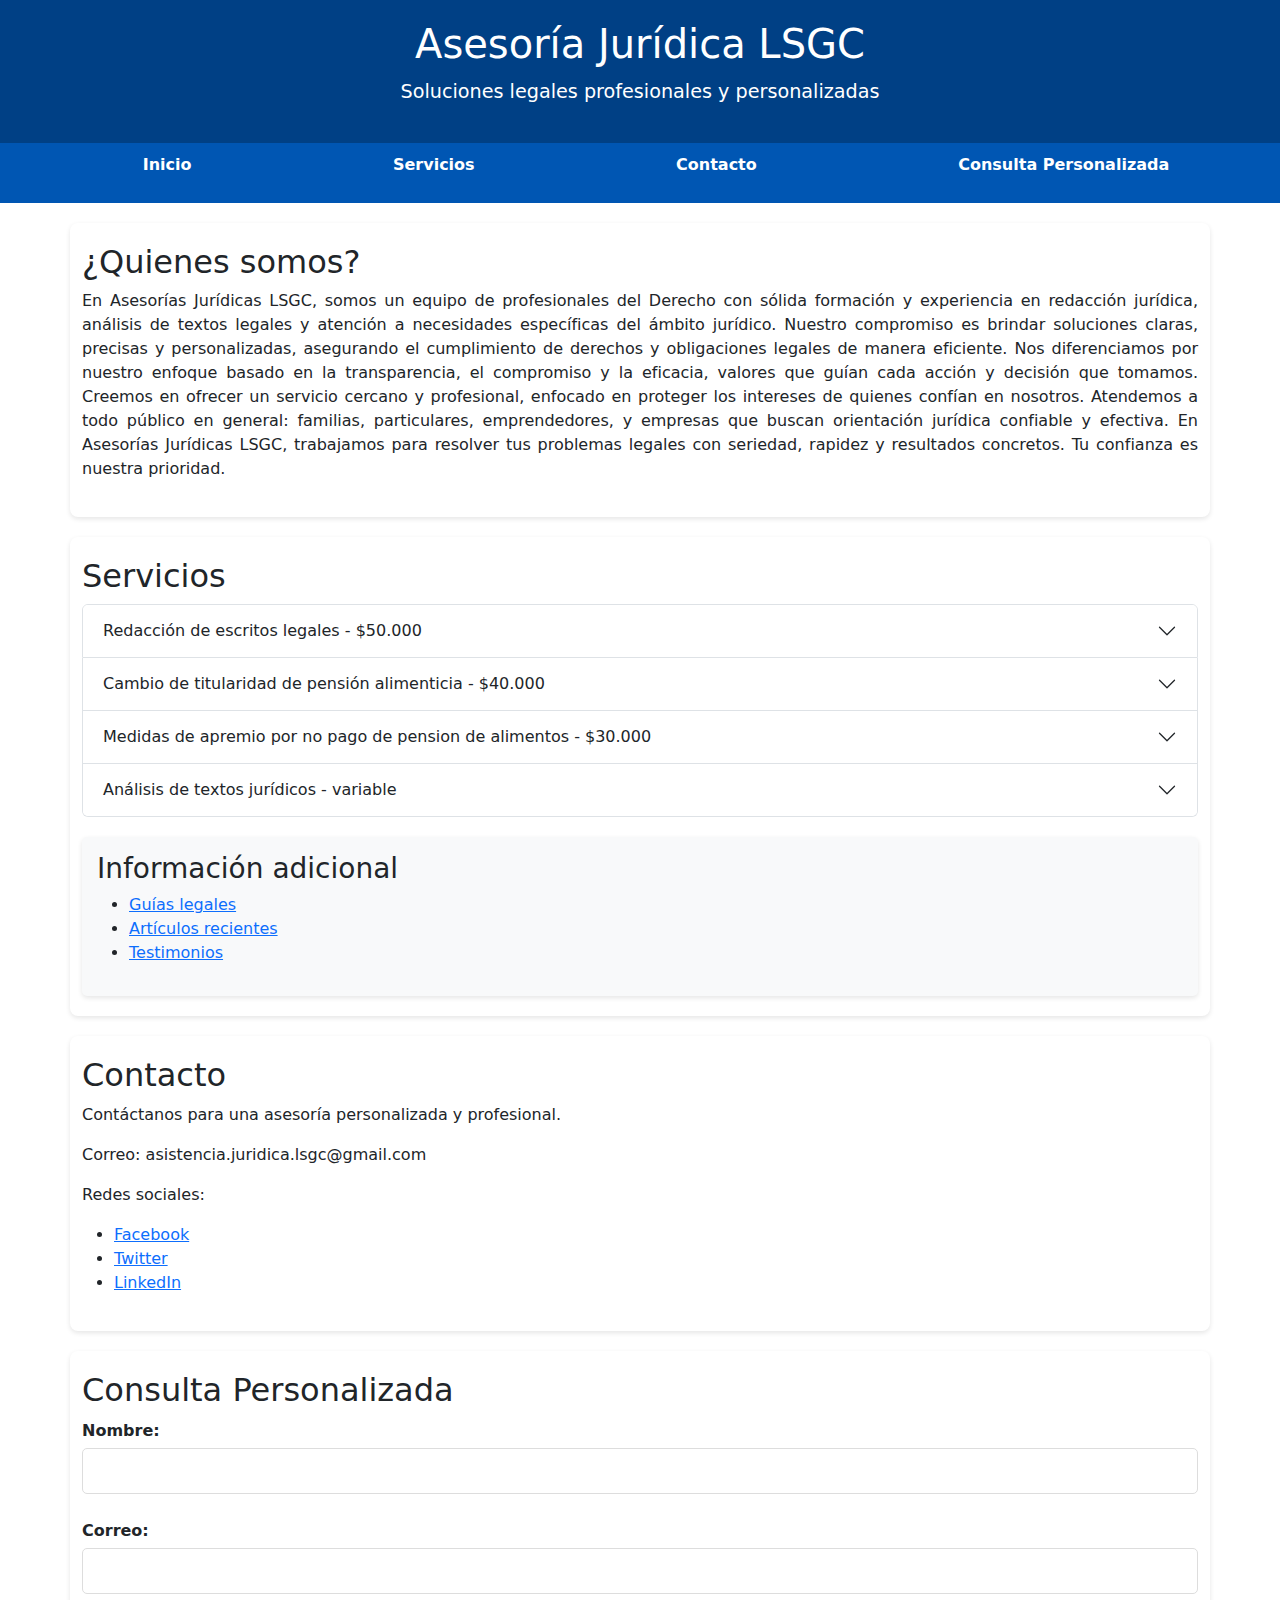
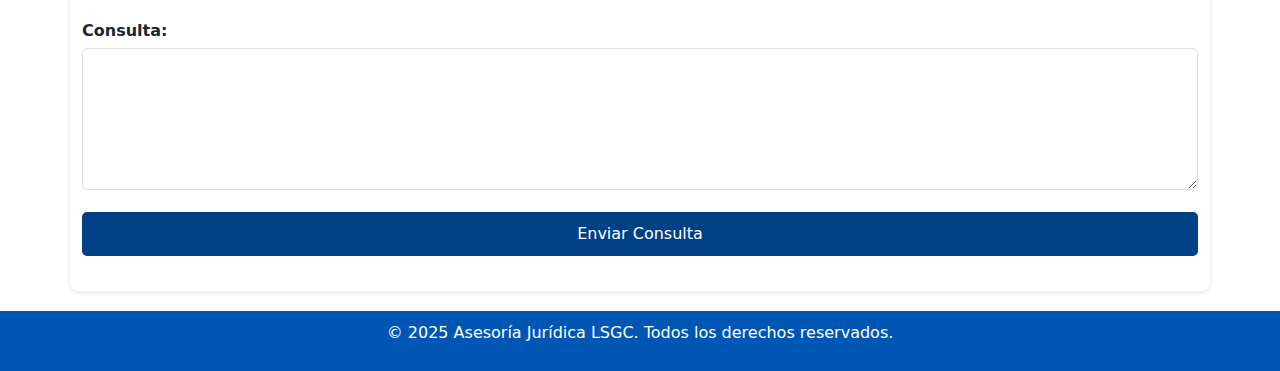
==== commit eaa25c42: "Update index.html" ====
--- a/index.html
+++ b/index.html
@@ -4,6 +4,12 @@
     <meta charset="UTF-8">
     <meta name="viewport" content="width=device-width, initial-scale=1.0">
     <title>Asesoría Jurídica - Servicios</title>
+  <style>
+
+        .justificado {
+            text-align: justify;
+        }
+    </style>
     <link rel="stylesheet" href="styles.css">
     <link href="https://cdn.jsdelivr.net/npm/bootstrap@5.3.0-alpha3/dist/css/bootstrap.min.css" rel="stylesheet">
     <script>
@@ -42,7 +48,7 @@
 </head>
 <body>
     <header>
-        <h1>Asesoría Jurídica</h1>
+        <h1>Asesoría Jurídica LSGC</h1>
         <p>Soluciones legales profesionales y personalizadas</p>
     </header>
 
@@ -56,53 +62,75 @@
     </nav>
 
     <div class="container" id="inicio">
-        <h2>Bienvenido</h2>
-        <p>Ofrecemos servicios de redacción de escritos, análisis de textos jurídicos, medidas de apremio y transferencia de titularidad en pensión de alimentos.</p>
+        <h2>¿Quienes somos?</h2>
+        <p class="justificado"> En Asesorías Jurídicas LSGC, somos un equipo de profesionales del Derecho con sólida formación y experiencia en redacción jurídica, análisis de textos legales y atención a necesidades específicas del ámbito jurídico. Nuestro compromiso es brindar soluciones claras, precisas y personalizadas, asegurando el cumplimiento de derechos y obligaciones legales de manera eficiente.
+
+Nos diferenciamos por nuestro enfoque basado en la transparencia, el compromiso y la eficacia, valores que guían cada acción y decisión que tomamos. Creemos en ofrecer un servicio cercano y profesional, enfocado en proteger los intereses de quienes confían en nosotros.
+
+Atendemos a todo público en general: familias, particulares, emprendedores, y empresas que buscan orientación jurídica confiable y efectiva. En Asesorías Jurídicas LSGC, trabajamos para resolver tus problemas legales con seriedad, rapidez y resultados concretos.
+
+Tu confianza es nuestra prioridad.</p>
     </div>
-
     <div class="container" id="servicios">
         <h2>Servicios</h2>
-        <div class="accordion" id="accordionServicios">
-            <div class="accordion-item">
-                <h2 class="accordion-header">
-                    <button class="accordion-button" type="button" data-bs-toggle="collapse" data-bs-target="#collapseOne" aria-expanded="true" aria-controls="collapseOne">
-                        Redacción de escritos legales - $50.00
-                    </button>
-                </h2>
-                <div id="collapseOne" class="accordion-collapse collapse show">
-                    <div class="accordion-body">
-                        Servicio especializado que incluye la elaboración de documentos legales adaptados a tus necesidades específicas.
-                        <button onclick="agregarAlCarrito('Redacción de escritos legales', 50)">Agregar al carrito</button>
-                    </div>
-                </div>
-            </div>
-            <div class="accordion-item">
-                <h2 class="accordion-header">
-                    <button class="accordion-button collapsed" type="button" data-bs-toggle="collapse" data-bs-target="#collapseTwo" aria-expanded="false" aria-controls="collapseTwo">
-                        Medidas de apremio por pensión de alimentos - $70.00
-                    </button>
-                </h2>
-                <div id="collapseTwo" class="accordion-collapse collapse">
-                    <div class="accordion-body">
-                        Acciones legales rápidas para asegurar el cumplimiento de las pensiones alimenticias.
-                        <button onclick="agregarAlCarrito('Medidas de apremio por pensión de alimentos', 70)">Agregar al carrito</button>
-                    </div>
-                </div>
-            </div>
-            <div class="accordion-item">
-                <h2 class="accordion-header">
-                    <button class="accordion-button collapsed" type="button" data-bs-toggle="collapse" data-bs-target="#collapseThree" aria-expanded="false" aria-controls="collapseThree">
-                        Transferencia de titularidad en pensión de alimentos - $80.00
-                    </button>
-                </h2>
-                <div id="collapseThree" class="accordion-collapse collapse">
-                    <div class="accordion-body">
-                        Servicio legal especializado para transferir la titularidad de pensión de alimentos.
-                        <button onclick="agregarAlCarrito('Transferencia de titularidad en pensión de alimentos', 80)">Agregar al carrito</button>
-                    </div>
-                </div>
-            </div>
-        </div>
+        <div class="accordion" id="accordionExample">
+  <div class="accordion-item">
+    <h2 class="accordion-header">
+      <button class="accordion-button collapsed" type="button" data-bs-toggle="collapse" data-bs-target="#collapseOne" aria-expanded="false" aria-controls="collapseOne">
+        Redacción de escritos legales - $50.000
+      </button>
+    </h2>
+    <div id="collapseOne" class="accordion-collapse collapse" data-bs-parent="⁠No tienes accesoccordionExample">
+      <div class="accordion-body">
+        <p class="justificado"> Ofrecemos un servicio especializado de redacción jurídica, diseñado para garantizar que tus documentos legales cumplan con los más altos estándares de precisión, claridad y formalidad. Ya sea que necesites contratos, demandas, escritos legales o cualquier otro documento jurídico, trabajamos para reflejar tus necesidades con un enfoque profesional y personalizado.</br>
+    <button onclick="agregarAlCarrito('Redacción de escritos legales', 50000)">Agregar al carrito</button>
+      </div>
+    </div>
+  </div>
+  <div class="accordion-item">
+    <h2 class="accordion-header">
+      <button class="accordion-button collapsed" type="button" data-bs-toggle="collapse" data-bs-target="#collapseTwo" aria-expanded="false" aria-controls="collapseTwo">
+        Cambio de titularidad de pensión alimenticia - $40.000
+      </button>
+    </h2>
+    <div id="collapseTwo" class="accordion-collapse collapse" data-bs-parent="⁠No tienes accesoccordionExample">
+      <div class="accordion-body">
+        <p class="justificado"> En casos donde sea necesario realizar un cambio en la titularidad de la pensión alimenticia, te ofrecemos una asesoría completa. Nos encargamos de tramitar y gestionar las modificaciones necesarias ante las instancias correspondientes, asegurando que el proceso sea ágil y respetuoso de tus derechos y obligaciones.</br>
+          <button onclick="agregarAlCarrito('Cambio de titularidad de pensión alimenticia', 40000)">Agregar al carrito</button>
+      </div>
+    </div>
+  </div>
+  <div class="accordion-item">
+    <h2 class="accordion-header">
+      <button class="accordion-button collapsed" type="button" data-bs-toggle="collapse" data-bs-target="#collapseThree" aria-expanded="false" aria-controls="collapseThree">
+       Medidas de apremio por no pago de pension de alimentos - $30.000
+      </button>
+    </h2>
+    <div id="collapseThree" class="accordion-collapse collapse" data-bs-parent="⁠No tienes accesoccordionExample">
+      <div class="accordion-body">
+        <p class="justificado"> Si enfrentas incumplimientos en el pago de pensión alimenticia, te acompañamos en el proceso para exigir el cumplimiento de esta obligación. Analizamos tu caso y gestionamos las medidas legales disponibles, tales como:</br>
+- ORDEN DE ARRESTO</br>
+- SUSPENSIÓN DE LICENCIA DE CONDUCIR</br>
+- ORDEN DE ARRAIGO NACIONAL</br>
+      Nuestro objetivo es garantizar de manera eficaz y oportuna el cumplimiento de estas medidas.</br>
+      <button onclick="agregarAlCarrito('Medidas de apremio por no pago de pension de alimentos', 30000)">Agregar al carrito</button>
+      </div>
+   </div>
+  </div>
+   <div class="accordion-item">
+    <h2 class="accordion-header">
+      <button class="accordion-button collapsed" type="button" data-bs-toggle="collapse" data-bs-target="#collapseFour" aria-expanded="false" aria-controls="collapseFour">
+        Análisis de textos jurídicos - variable
+      </button>
+    </h2>
+    <div id="collapseFour" class="accordion-collapse collapse" data-bs-parent="⁠No tienes accesoccordionExample">
+      <div class="accordion-body">
+        <p class="justificado"> Interpretar y entender textos legales puede ser complicado. Por eso, te brindamos un servicio de análisis exhaustivo que desglosa la información compleja en términos claros y comprensibles. Ya sea que necesites asesoría sobre contratos, resoluciones judiciales o cualquier otro texto jurídico, nuestro equipo está listo para ayudarte a tomar decisiones informadas. El precio será variable dependiendo del tipo de texto y lo extenso que sea.</br>
+      <button onclick="agregarAlCarrito('Análisis de textos jurídicos', 0)">Agregar al carrito</button>
+      </div>
+    </div>
+  </div>
+</div>
       <aside>
         <h3>Información adicional</h3>
           <ul>
@@ -152,7 +180,7 @@
     </div>
 
     <footer>
-        <p>&copy; 2025 Asesoría Jurídica. Todos los derechos reservados.</p>
+        <p>&copy; 2025 Asesoría Jurídica LSGC. Todos los derechos reservados.</p>
     </footer>
 
     <script src="https://cdn.jsdelivr.net/npm/bootstrap@5.3.0-alpha3/dist/js/bootstrap.bundle.min.js"></script>
